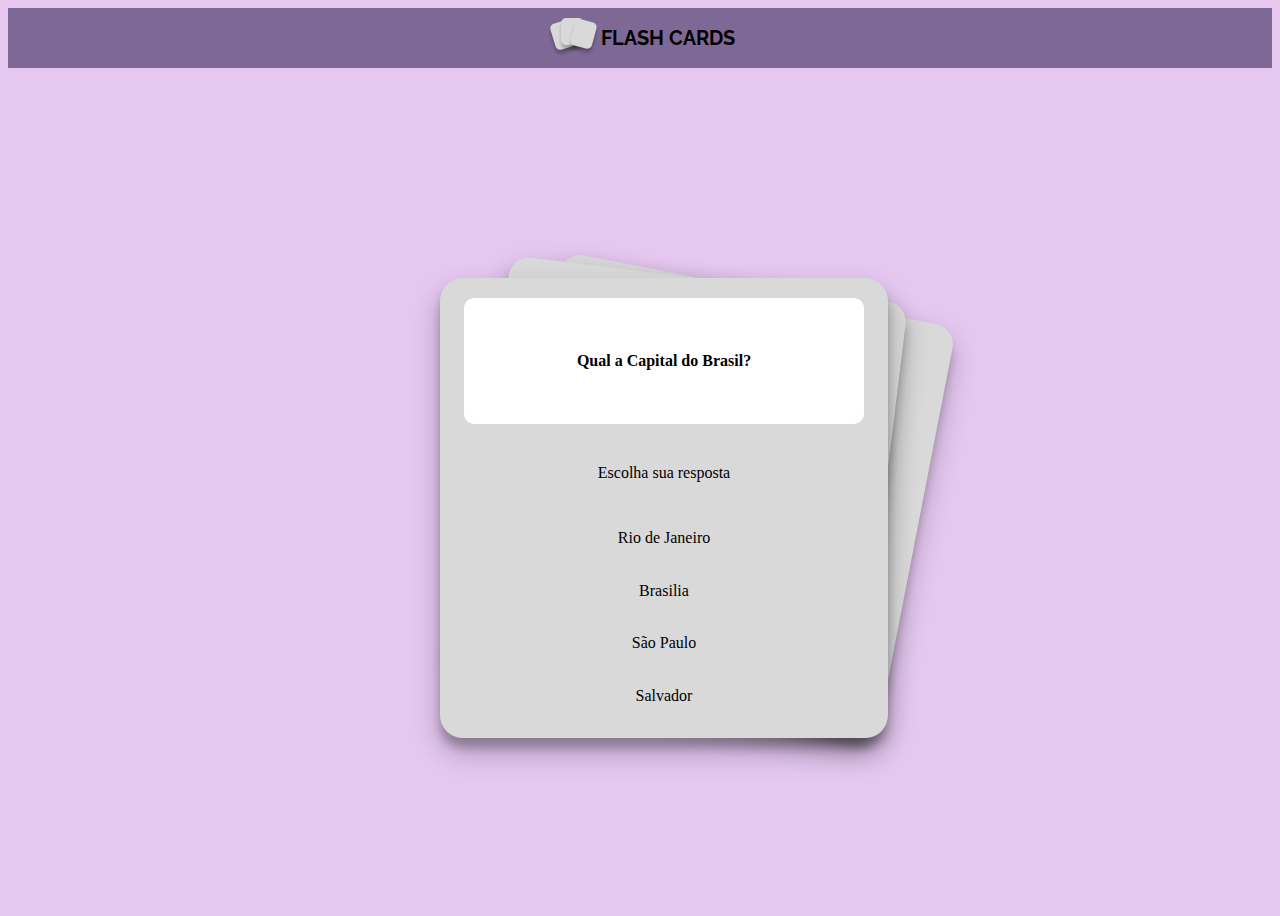
==== play/index.html @ 956dacbd "Adicionado html e css da parte de jogar o jogo, ainda estático e não adicionado ainda o javascript, " ====
<!doctype html>
<html lang="pt-br">
  <head>
    <meta charset="utf-8">
    <meta name="viewport" content="width=device-width, initial-scale=1">
    <title>Flash Cards</title>
    <link href="https://cdn.jsdelivr.net/npm/bootstrap@5.3.0-alpha3/dist/css/bootstrap.min.css" rel="stylesheet" integrity="sha384-KK94CHFLLe+nY2dmCWGMq91rCGa5gtU4mk92HdvYe+M/SXH301p5ILy+dN9+nJOZ" crossorigin="anonymous">
    <link rel="stylesheet" type="text/css" href="styles.css">
    <link rel="stylesheet" type="text/css" href="../criar.css">
    <link href='https://fonts.googleapis.com/css?family=Raleway' rel='stylesheet'>
  </head>
  <body>
    
    <header class="cabecalho">
        <img src="../imagens/logo.png" alt="Minha Figura">
        FLASH CARDS
    </header>
    
    <main class="main__container">

      <div class="card__container">

        <div class="card__first">

          <div class="card__question">
            <span>Qual a Capital do Brasil?</span>
          </div>

          <div class="card__choose">Escolha sua resposta</div>

          <div class="card-answers__container">
            <div class="card-answer__option">Rio de Janeiro</div>
            <div class="card-answer__option">Brasilia</div>
            <div class="card-answer__option">São Paulo</div>
            <div class="card-answer__option">Salvador</div>
          </div>

        </div>

        <div class="card__second"></div>

        <div class="card__third"></div>

      </div>
    </main>
    
    <script src="https://cdn.jsdelivr.net/npm/bootstrap@5.3.0-alpha3/dist/js/bootstrap.bundle.min.js" integrity="sha384-ENjdO4Dr2bkBIFxQpeoTz1HIcje39Wm4jDKdf19U8gI4ddQ3GYNS7NTKfAdVQSZe" crossorigin="anonymous"></script>
  </body>
</html>
---- play/styles.css ----
.main__container {
    max-width: 100%;
    padding: 0 20px;
    height: calc(100vh - 60px);
    display: flex;
    justify-content: center;
    align-items: center;
    overflow-x: hidden;
}

.card__container {
    position: relative;
    width: 400px;
    height: 50%;
}

.card__first, .card__second, .card__third {
    position: absolute;
    background-color: var(--cinza);
    width: 100%;
    height: 100%;
    border-radius: 5%;
    box-shadow: rgba(0, 0, 0, 0.25) 0px 14px 28px, rgba(0, 0, 0, 0.22) 0px 10px 10px;
}

.card__first {
    top: 0;
    left: 0;
    z-index: 10;
    padding: 5% 6%;
}

.card__question {
    background-color: white;
    width: 100%;
    height: 30%;
    border-radius: 10px;
    display: flex;
    justify-content: center;
    align-items: center;
    font-weight: 600;
}

.card__choose {
    margin: 10%;
    text-align: center;
    font-weight: 200;
}

.card-answers__container {
    height: 50%;
    display: flex;
    flex-direction: column;
    justify-content: center;
    align-items: center;
    max-height: inherit;
}

.card-answer__option {
    display: flex;
    justify-content: center;
    align-items: center;
    padding-bottom: 5%;
    height: 100%;
    cursor: pointer;
}
.card-answer__option:nth-last-child() {
    padding-bottom: 0;
}

.card__second {
    top: 0;
    left: 11%;
    rotate: 7deg;
    z-index: 5;
}

.card__third {
    top: 2%;
    left: 20%;
    rotate: 11deg;
    z-index: 0;
}

@media screen and (max-width: 700px) {
    .card__second, .card__third {
        display: none;
    }
}
---- criar.css ----
:root{
    --roxo-claro:rgba(214, 167, 231, 0.64);
    --roxo-escuro:#612778;
    --roxo-medio: rgba(91, 73, 120, 0.75);
    --cinza: rgb(217,217,217);
}
body{
    background-color: var(--roxo-claro);
    min-height: 100vh;
}
.cabecalho{
    background: var(--roxo-medio);
    font-family: 'Raleway';
    align-items: center;
    font-weight: 700;
    font-size: 20px;
    color: black;
    text-align: center;
    height: 60px;
    display: flex !important;
    justify-content: center;  
}
.cabecalho img{
    object-fit: contain;
    width: 55px;
}
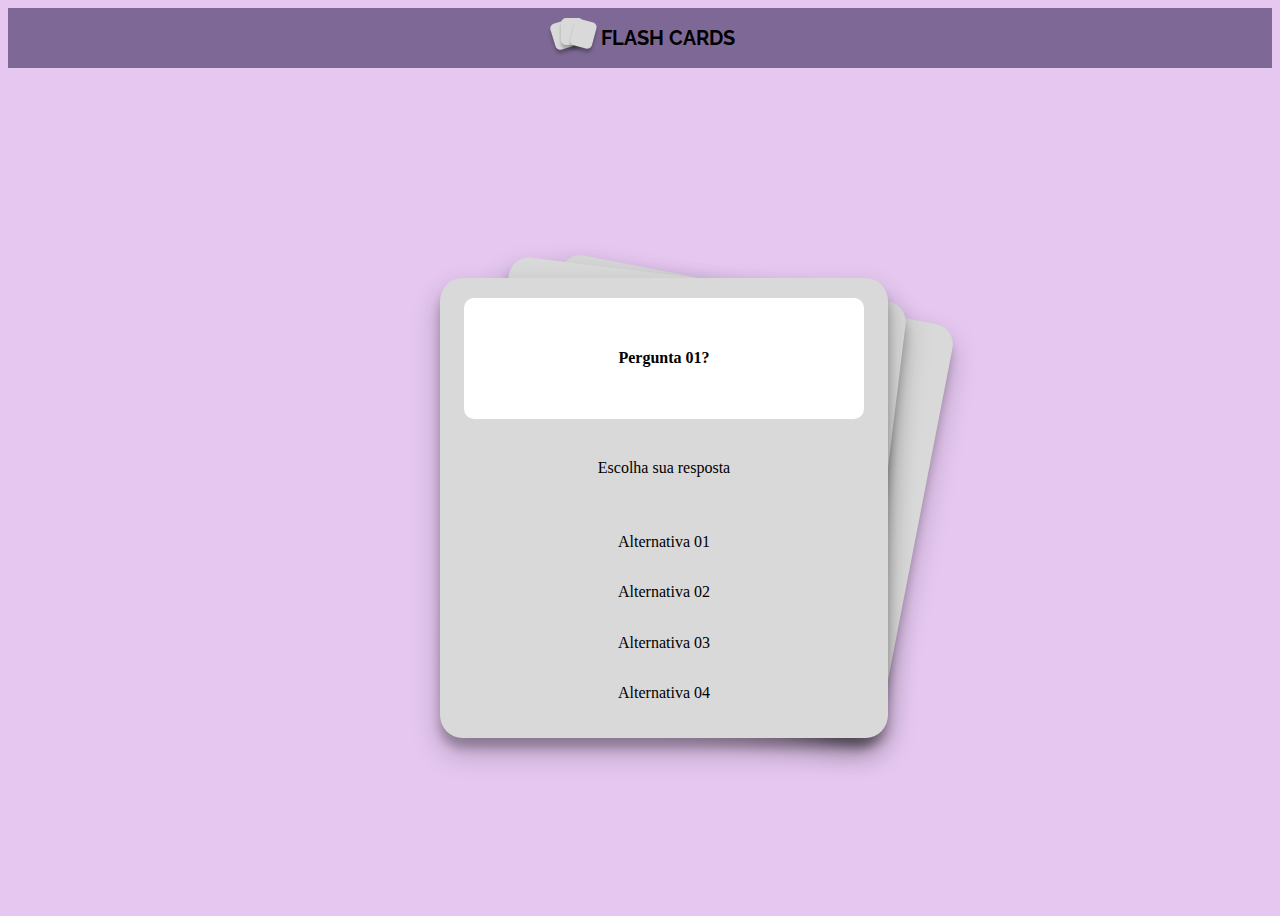
==== commit 6c6861a4: "Adicionado funcionalidade para a função de jogar, com dados mockados e ainda faltando modal final." ====
--- a/play/index.html
+++ b/play/index.html
@@ -10,7 +10,6 @@
     <link href='https://fonts.googleapis.com/css?family=Raleway' rel='stylesheet'>
   </head>
   <body>
-    
     <header class="cabecalho">
         <img src="../imagens/logo.png" alt="Minha Figura">
         FLASH CARDS
@@ -22,17 +21,17 @@
 
         <div class="card__first">
 
-          <div class="card__question">
-            <span>Qual a Capital do Brasil?</span>
+          <div class="card-question__container">
+            <span id="card-question__description">Qual a Capital do Brasil?</span>
           </div>
 
           <div class="card__choose">Escolha sua resposta</div>
 
           <div class="card-answers__container">
-            <div class="card-answer__option">Rio de Janeiro</div>
-            <div class="card-answer__option">Brasilia</div>
-            <div class="card-answer__option">São Paulo</div>
-            <div class="card-answer__option">Salvador</div>
+            <div id="0" class="card-answer__option" onclick="handleClick(this)">Rio de Janeiro</div>
+            <div id="1" class="card-answer__option" onclick="handleClick(this)">Brasilia</div>
+            <div id="2" class="card-answer__option" onclick="handleClick(this)">São Paulo</div>
+            <div id="3" class="card-answer__option" onclick="handleClick(this)">Salvador</div>
           </div>
 
         </div>
@@ -43,7 +42,14 @@
 
       </div>
     </main>
-    
     <script src="https://cdn.jsdelivr.net/npm/bootstrap@5.3.0-alpha3/dist/js/bootstrap.bundle.min.js" integrity="sha384-ENjdO4Dr2bkBIFxQpeoTz1HIcje39Wm4jDKdf19U8gI4ddQ3GYNS7NTKfAdVQSZe" crossorigin="anonymous"></script>
+    <script src="./index.js"></script>
   </body>
+  <div id="modal" class="modal__container" style="display: none;">
+    <div class="modal__box">
+      <div>Algum texto</div>
+    </div>
+  </div>
+  
+  
 </html>--- a/play/styles.css
+++ b/play/styles.css
@@ -28,9 +28,11 @@
     left: 0;
     z-index: 10;
     padding: 5% 6%;
+    display: flex;
+    flex-direction: column;
 }
 
-.card__question {
+.card-question__container {
     background-color: white;
     width: 100%;
     height: 30%;
@@ -60,10 +62,17 @@
     display: flex;
     justify-content: center;
     align-items: center;
-    padding-bottom: 5%;
+    padding: 3%;
+    width: 100%;
     height: 100%;
     cursor: pointer;
+    border-radius: 5px;
 }
+
+.card-answer__option:hover {
+    background-color: var(--cinza-hover);
+}
+
 .card-answer__option:nth-last-child() {
     padding-bottom: 0;
 }
@@ -82,6 +91,14 @@
     z-index: 0;
 }
 
+.sucess, .sucess:hover {
+    background-color: var(--sucess);
+}
+
+.error, .error:hover {
+    background-color: var(--error);
+}
+
 @media screen and (max-width: 700px) {
     .card__second, .card__third {
         display: none;
--- a/criar.css
+++ b/criar.css
@@ -3,6 +3,9 @@
     --roxo-escuro:#612778;
     --roxo-medio: rgba(91, 73, 120, 0.75);
     --cinza: rgb(217,217,217);
+    --cinza-hover: rgb(207, 207, 207);
+    --sucess: rgba(10, 151, 10, 0.781);
+    --error: rgb(238, 80, 80);
 }
 body{
     background-color: var(--roxo-claro);
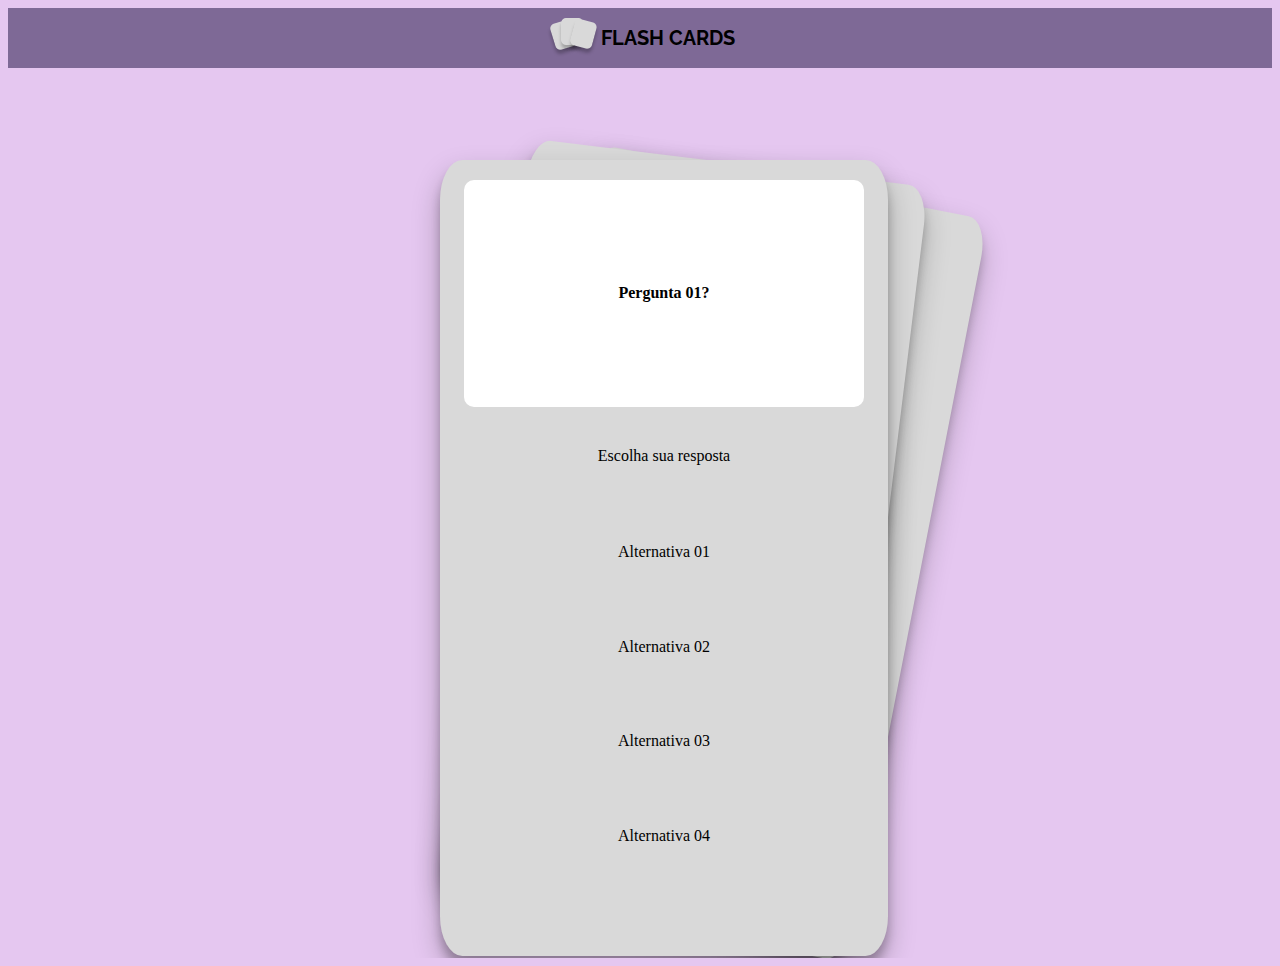
==== commit 93aec82f: "Adicionado global.css e organização da tela de criar em pasta separada" ====
--- a/play/index.html
+++ b/play/index.html
@@ -6,7 +6,7 @@
     <title>Flash Cards</title>
     <link href="https://cdn.jsdelivr.net/npm/bootstrap@5.3.0-alpha3/dist/css/bootstrap.min.css" rel="stylesheet" integrity="sha384-KK94CHFLLe+nY2dmCWGMq91rCGa5gtU4mk92HdvYe+M/SXH301p5ILy+dN9+nJOZ" crossorigin="anonymous">
     <link rel="stylesheet" type="text/css" href="styles.css">
-    <link rel="stylesheet" type="text/css" href="../criar.css">
+    <link rel="stylesheet" type="text/css" href="../global.css">
     <link href='https://fonts.googleapis.com/css?family=Raleway' rel='stylesheet'>
   </head>
   <body>
--- a/play/styles.css
+++ b/play/styles.css
@@ -11,7 +11,8 @@
 .card__container {
     position: relative;
     width: 400px;
-    height: 50%;
+    height: 90%;
+    max-width: 500px;
 }
 
 .card__first, .card__second, .card__third {
--- a/global.css
+++ b/global.css
@@ -0,0 +1,30 @@
+:root{
+    --roxo-claro:rgba(214, 167, 231, 0.64);
+    --roxo-escuro:#612778;
+    --roxo-medio: rgba(91, 73, 120, 0.75);
+    --cinza: rgb(217,217,217);
+    --cinza-hover: rgb(207, 207, 207);
+    --sucess: rgba(10, 151, 10, 0.781);
+    --error: rgb(238, 80, 80);
+}
+body{
+    background-color: var(--roxo-claro);
+    min-height: 100vh;
+}
+.cabecalho{
+    background: var(--roxo-medio);
+    font-family: 'Raleway';
+    align-items: center;
+    font-weight: 700;
+    font-size: 20px;
+    color: black;
+    text-align: center;
+    height: 60px;
+    display: flex !important;
+    justify-content: center;  
+    margin-bottom: 50px;
+}
+.cabecalho img{
+    object-fit: contain;
+    width: 55px;
+}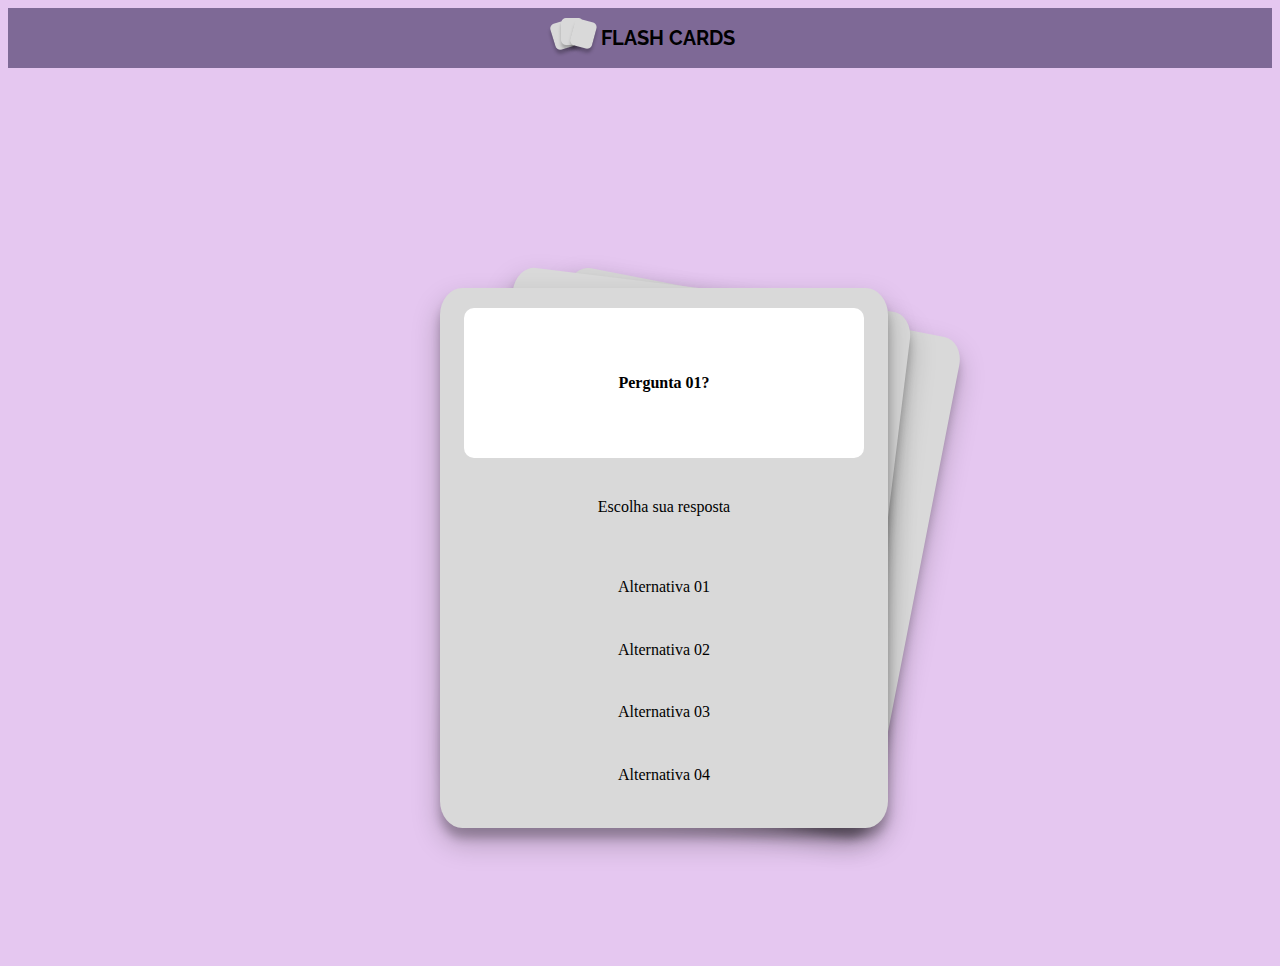
==== commit a1c4612e: "Adicionado modal e lógica para poder reiniciar o jogo e melhorado responsividade dos componentes" ====
--- a/play/index.html
+++ b/play/index.html
@@ -5,8 +5,9 @@
     <meta name="viewport" content="width=device-width, initial-scale=1">
     <title>Flash Cards</title>
     <link href="https://cdn.jsdelivr.net/npm/bootstrap@5.3.0-alpha3/dist/css/bootstrap.min.css" rel="stylesheet" integrity="sha384-KK94CHFLLe+nY2dmCWGMq91rCGa5gtU4mk92HdvYe+M/SXH301p5ILy+dN9+nJOZ" crossorigin="anonymous">
+    <link rel="stylesheet" href="https://fonts.googleapis.com/css2?family=Material+Symbols+Outlined:opsz,wght,FILL,GRAD@48,400,1,0" />
     <link rel="stylesheet" type="text/css" href="styles.css">
-    <link rel="stylesheet" type="text/css" href="../global.css">
+    <link rel="stylesheet" type="text/css" href="../criar.css">
     <link href='https://fonts.googleapis.com/css?family=Raleway' rel='stylesheet'>
   </head>
   <body>
@@ -16,40 +17,44 @@
     </header>
     
     <main class="main__container">
-
       <div class="card__container">
-
         <div class="card__first">
-
           <div class="card-question__container">
             <span id="card-question__description">Qual a Capital do Brasil?</span>
           </div>
-
           <div class="card__choose">Escolha sua resposta</div>
-
           <div class="card-answers__container">
             <div id="0" class="card-answer__option" onclick="handleClick(this)">Rio de Janeiro</div>
             <div id="1" class="card-answer__option" onclick="handleClick(this)">Brasilia</div>
             <div id="2" class="card-answer__option" onclick="handleClick(this)">São Paulo</div>
             <div id="3" class="card-answer__option" onclick="handleClick(this)">Salvador</div>
           </div>
-
         </div>
-
         <div class="card__second"></div>
-
         <div class="card__third"></div>
-
       </div>
     </main>
+    <div id="modal" class="modal__container">
+      <div class="modal__box">
+        <div class="modal__title"><h2>UHULL!!</h2></div>
+        <div class="modal__subtitle"><strong>VOCÊ RESPONDEU A TODOS OS CARDS DA LISTA</strong></div>
+        <div class="modal__result-container">
+          <div class="modal__result-box">
+            <span class="modal__result-icon material-symbols-outlined">check_circle</span>
+            <span id="acertos" class="modal__result-text">11 Acertos</span>
+          </div>
+          <div class="modal__result-box">
+            <span class="modal__result-icon material-symbols-outlined">cancel</span>
+            <span id="erros" class="modal__result-text">2 erros</span>
+          </div>
+        </div>
+        <div class="modal__button-box">
+          <button class="modal__button-again" onclick="tentarNovamente()">Tentar novamente</button>
+          <button class="modal__button-main" onclick="redirecionarParaHome()">Voltar para a tela de início</button>
+        </div>
+      </div>
+    </div>
     <script src="https://cdn.jsdelivr.net/npm/bootstrap@5.3.0-alpha3/dist/js/bootstrap.bundle.min.js" integrity="sha384-ENjdO4Dr2bkBIFxQpeoTz1HIcje39Wm4jDKdf19U8gI4ddQ3GYNS7NTKfAdVQSZe" crossorigin="anonymous"></script>
     <script src="./index.js"></script>
   </body>
-  <div id="modal" class="modal__container" style="display: none;">
-    <div class="modal__box">
-      <div>Algum texto</div>
-    </div>
-  </div>
-  
-  
 </html>--- a/play/styles.css
+++ b/play/styles.css
@@ -6,13 +6,15 @@
     justify-content: center;
     align-items: center;
     overflow-x: hidden;
+    min-height: fit-content;
 }
 
 .card__container {
     position: relative;
-    width: 400px;
-    height: 90%;
-    max-width: 500px;
+    width: 60%;
+    max-width: 400px;
+    height: 80%;
+    max-height: 500px;
 }
 
 .card__first, .card__second, .card__third {
@@ -51,7 +53,7 @@
 }
 
 .card-answers__container {
-    height: 50%;
+    min-height: 50%;
     display: flex;
     flex-direction: column;
     justify-content: center;
@@ -100,8 +102,116 @@
     background-color: var(--error);
 }
 
-@media screen and (max-width: 700px) {
+.modal__container {
+    position: fixed;
+    display: none;
+    justify-content: center;
+    align-items: center;
+    left: 0;
+    right: 0;
+    top: 0;
+    bottom: 0;
+    opacity: 1;
+    z-index: 10;
+    background-color: rgba(117, 117, 117, 0.568);
+}
+
+.show {
+    display: flex;
+}
+
+.modal__box {
+    width: 80%;
+    max-width: 550px;
+    min-height: 30%;
+    padding: 20px;
+    border-radius: 10px;
+    background-color: white;
+    display: flex;
+    justify-content: center;
+    align-items: center;
+    flex-direction: column;
+    gap: 1rem;
+}
+
+.modal__subtitle{
+    text-align: center;
+}
+
+.modal__result-box{
+    width: 100%;
+    display: flex;
+    align-items: center;
+    gap: 5px;
+}
+
+.modal__result-icon{
+    color: var(--roxo-escuro);
+    font-size: 2rem;
+    left: 0;
+}
+
+.modal__button-box{
+    display: flex;
+    justify-content: center;
+    align-items: center;
+    max-width: 600px;
+    padding: 0 1rem;
+    gap: 1rem;
+    flex-wrap: wrap;
+}
+
+.modal__button-again{
+    flex: 1;
+    min-width: 145px;
+    background-color: white;
+    border: solid 1px var(--roxo-escuro);
+    color: var(--roxo-escuro);
+    border-radius: 10px;
+    padding: 5px;
+    box-shadow: rgba(0, 0, 0, 0.24) 0px 3px 8px;
+    transition: all 0.3s ease;
+}
+
+.modal__button-again:hover{
+    background-color: rgba(231, 225, 225, 0.767);
+    color: var(--roxo-escuro);
+}
+
+.modal__button-main{
+    flex: auto;
+    background-color: var(--roxo-escuro);    
+    color: white;
+    border: none;
+    border-radius: 10px;
+    padding: 5px 10px;
+    box-shadow: rgba(0, 0, 0, 0.24) 0px 3px 8px;
+    transition: all 0.3s ease;
+}
+
+.modal__button-main:hover{
+    background-color: #490763ec;
+    border: solid 1px var(--roxo-escuro);
+}
+
+
+@media screen and ((max-width: 700px) or (max-height: 500px)) {
     .card__second, .card__third {
         display: none;
     }
-}+    .card__choose{
+        margin: 5%;
+    }
+    .card__container{
+        height: 90%;
+    }
+    .card-answers__container{
+        min-height: auto;
+    }
+}
+
+@media screen and (max-height: 400px) {
+    .card__first{
+        height: auto;
+    }
+}
--- a/criar.css
+++ b/criar.css
@@ -0,0 +1,43 @@
+:root{
+    --roxo-claro:rgba(214, 167, 231, 0.64);
+    --roxo-escuro:#612778;
+    --roxo-medio: rgba(91, 73, 120, 0.75);
+    --cinza1: #D9D9D9;
+    --cinza: rgb(217,217,217);
+    --cinza-hover: rgb(207, 207, 207);
+    --sucess: rgba(10, 151, 10, 0.781);
+    --error: rgb(238, 80, 80);
+}
+body{
+    background-color: var(--roxo-claro);
+    min-height: 100vh;
+}
+.cabecalho{
+    background: var(--roxo-medio);
+    font-family: 'Raleway';
+    align-items: center;
+    font-weight: 700;
+    font-size: 20px;
+    color: black;
+    text-align: center;
+    height: 60px;
+    display: flex !important;
+    justify-content: center;  
+    margin-bottom: 50px;
+}
+.cabecalho img{
+    object-fit: contain;
+    width: 55px;
+}
+.card{
+    background-color: var(--cinza);
+    box-shadow: 0px 4px 4px rgba(0, 0, 0, 0.25);
+    border-radius: 15px;
+    padding: 15px;
+    gap:20px;
+}
+.card input{
+    border: #612778 2px solid;
+    border-radius: 15px;
+    background-color: var(--cinza);
+}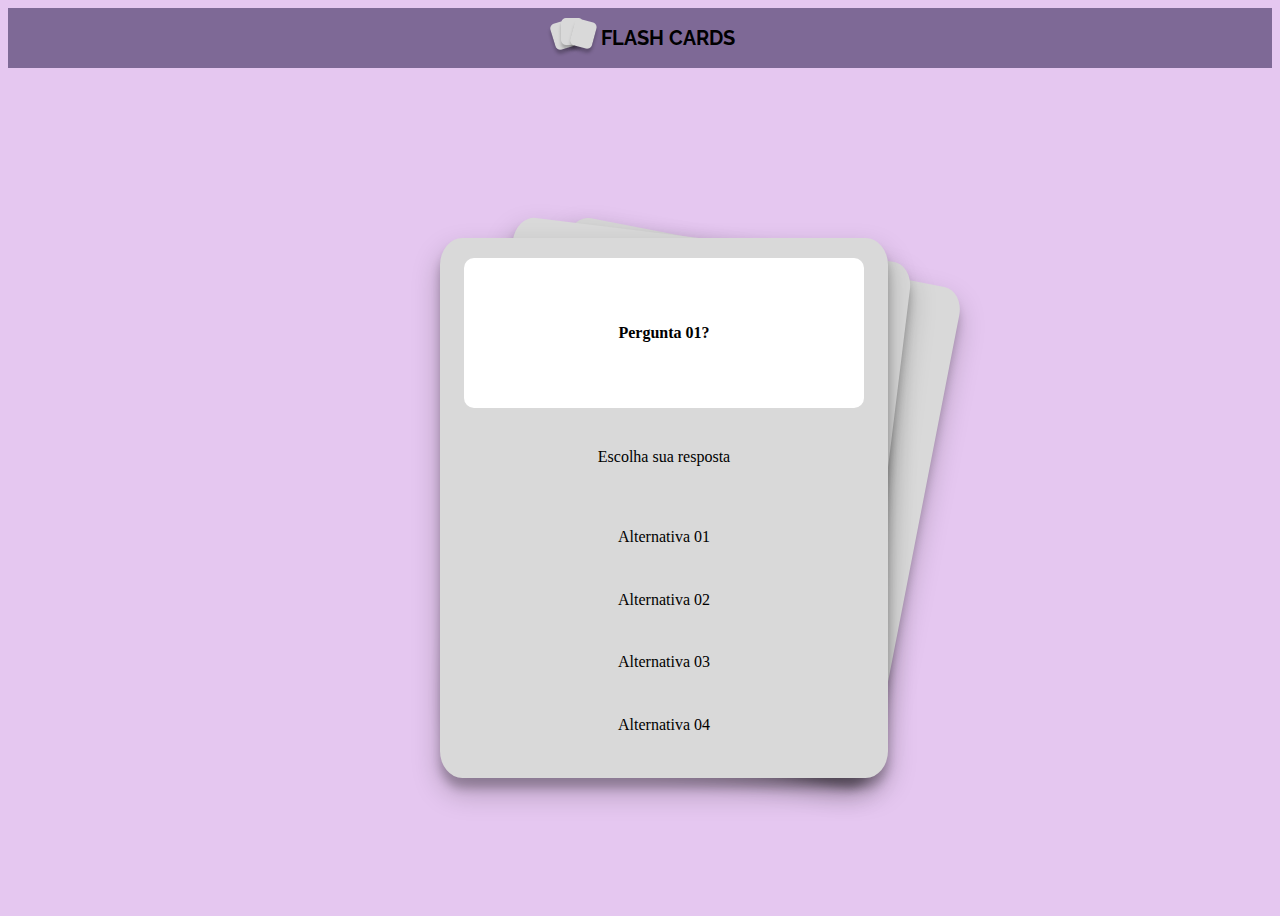
==== commit 95797773: "Resolvido Merge conflicts, e adicionado modal no play com lógica implementada e melhorado responsivi" ====
--- a/play/index.html
+++ b/play/index.html
@@ -7,7 +7,7 @@
     <link href="https://cdn.jsdelivr.net/npm/bootstrap@5.3.0-alpha3/dist/css/bootstrap.min.css" rel="stylesheet" integrity="sha384-KK94CHFLLe+nY2dmCWGMq91rCGa5gtU4mk92HdvYe+M/SXH301p5ILy+dN9+nJOZ" crossorigin="anonymous">
     <link rel="stylesheet" href="https://fonts.googleapis.com/css2?family=Material+Symbols+Outlined:opsz,wght,FILL,GRAD@48,400,1,0" />
     <link rel="stylesheet" type="text/css" href="styles.css">
-    <link rel="stylesheet" type="text/css" href="../criar.css">
+    <link rel="stylesheet" type="text/css" href="../global.css">
     <link href='https://fonts.googleapis.com/css?family=Raleway' rel='stylesheet'>
   </head>
   <body>
--- a/global.css
+++ b/global.css
@@ -0,0 +1,29 @@
+:root{
+    --roxo-claro:rgba(214, 167, 231, 0.64);
+    --roxo-escuro:#612778;
+    --roxo-medio: rgba(91, 73, 120, 0.75);
+    --cinza: rgb(217,217,217);
+    --cinza-hover: rgb(207, 207, 207);
+    --sucess: rgba(10, 151, 10, 0.781);
+    --error: rgb(238, 80, 80);
+}
+body{
+    background-color: var(--roxo-claro);
+    min-height: 100vh;
+}
+.cabecalho{
+    background: var(--roxo-medio);
+    font-family: 'Raleway';
+    align-items: center;
+    font-weight: 700;
+    font-size: 20px;
+    color: black;
+    text-align: center;
+    height: 60px;
+    display: flex !important;
+    justify-content: center;  
+}
+.cabecalho img{
+    object-fit: contain;
+    width: 55px;
+}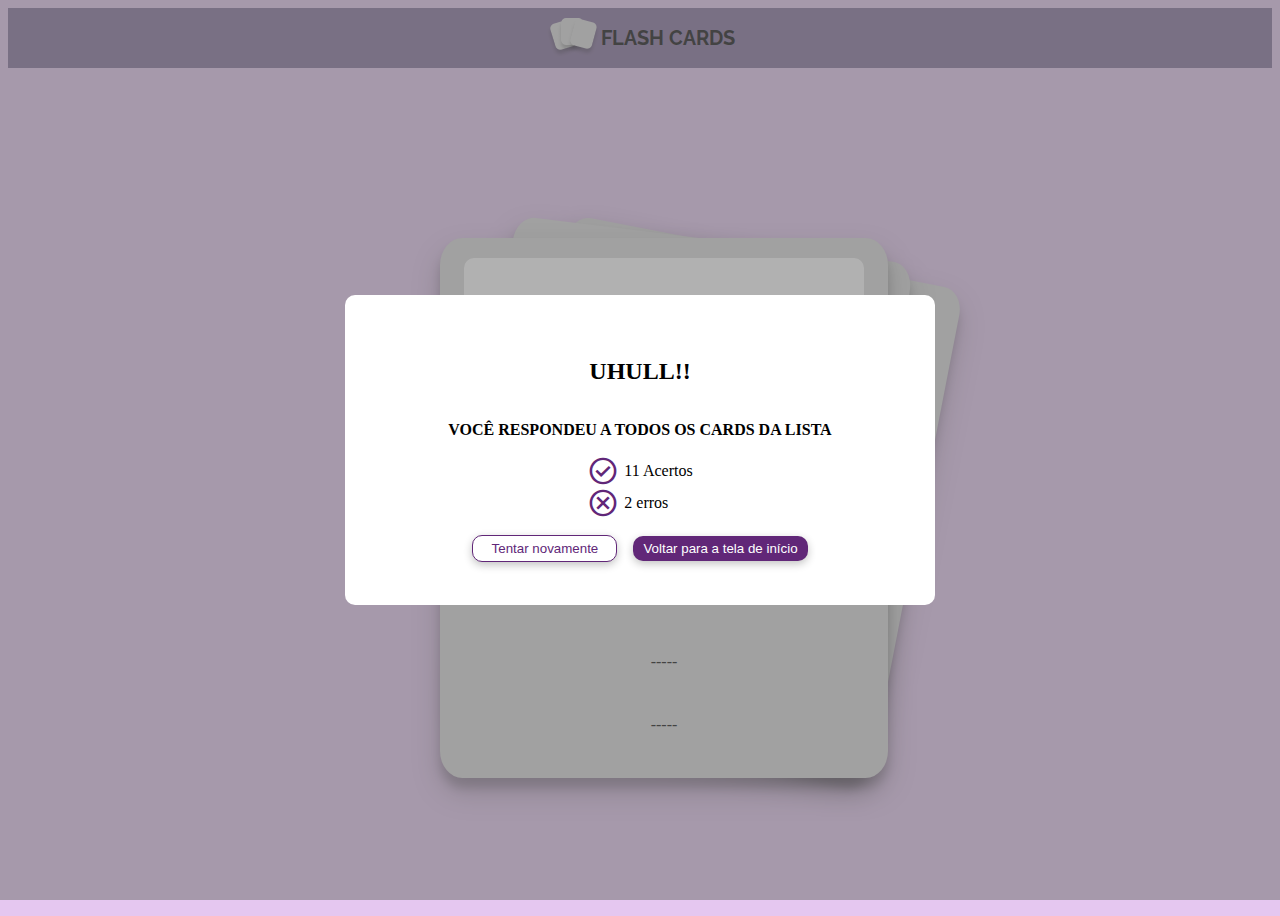
==== commit 1b1e726e: "Adicionado telas faltantes e realizado melhorias em todas as telas" ====
--- a/play/index.html
+++ b/play/index.html
@@ -12,7 +12,7 @@
   </head>
   <body>
     <header class="cabecalho">
-        <img src="../imagens/logo.png" alt="Minha Figura">
+        <img src="../images/logo.png" alt="Minha Figura">
         FLASH CARDS
     </header>
     
@@ -20,21 +20,21 @@
       <div class="card__container">
         <div class="card__first">
           <div class="card-question__container">
-            <span id="card-question__description">Qual a Capital do Brasil?</span>
+            <span id="card-question__description">-----</span>
           </div>
           <div class="card__choose">Escolha sua resposta</div>
           <div class="card-answers__container">
-            <div id="0" class="card-answer__option" onclick="handleClick(this)">Rio de Janeiro</div>
-            <div id="1" class="card-answer__option" onclick="handleClick(this)">Brasilia</div>
-            <div id="2" class="card-answer__option" onclick="handleClick(this)">São Paulo</div>
-            <div id="3" class="card-answer__option" onclick="handleClick(this)">Salvador</div>
+            <div id="0" class="card-answer__option" onclick="handleClick(this)">-----</div>
+            <div id="1" class="card-answer__option" onclick="handleClick(this)">-----</div>
+            <div id="2" class="card-answer__option" onclick="handleClick(this)">-----</div>
+            <div id="3" class="card-answer__option" onclick="handleClick(this)">-----</div>
           </div>
         </div>
         <div class="card__second"></div>
         <div class="card__third"></div>
       </div>
     </main>
-    <div id="modal" class="modal__container">
+    <div id="modal" class="modal__container" hidden>
       <div class="modal__box">
         <div class="modal__title"><h2>UHULL!!</h2></div>
         <div class="modal__subtitle"><strong>VOCÊ RESPONDEU A TODOS OS CARDS DA LISTA</strong></div>
--- a/play/styles.css
+++ b/play/styles.css
@@ -104,7 +104,7 @@
 
 .modal__container {
     position: fixed;
-    display: none;
+    display: flex;
     justify-content: center;
     align-items: center;
     left: 0;
@@ -116,10 +116,6 @@
     background-color: rgba(117, 117, 117, 0.568);
 }
 
-.show {
-    display: flex;
-}
-
 .modal__box {
     width: 80%;
     max-width: 550px;
@@ -196,6 +192,9 @@
 
 
 @media screen and ((max-width: 700px) or (max-height: 500px)) {
+    .card__first {
+        border-radius: 20px;
+    }
     .card__second, .card__third {
         display: none;
     }
@@ -203,10 +202,11 @@
         margin: 5%;
     }
     .card__container{
+        width: 90%;
         height: 90%;
     }
     .card-answers__container{
-        min-height: auto;
+        min-height: none;
     }
 }
 
--- a/global.css
+++ b/global.css
@@ -2,6 +2,7 @@
     --roxo-claro:rgba(214, 167, 231, 0.64);
     --roxo-escuro:#612778;
     --roxo-medio: rgba(91, 73, 120, 0.75);
+    --roxo-escuro-hover:#a05dbb;
     --cinza: rgb(217,217,217);
     --cinza-hover: rgb(207, 207, 207);
     --sucess: rgba(10, 151, 10, 0.781);
